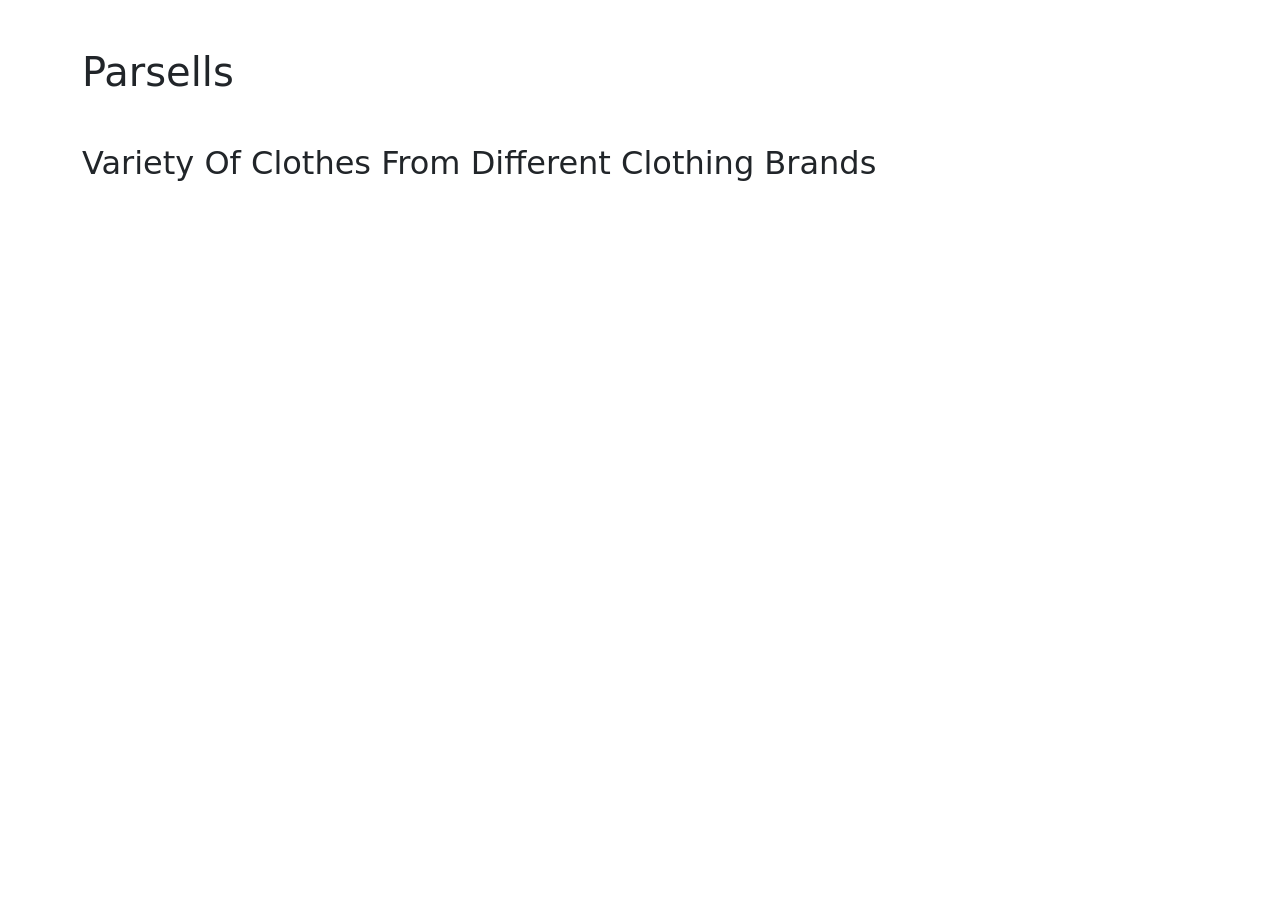
==== src/main/resources/templates/index.html @ 47d6bdda "Created Controller and Index" ====
<!DOCTYPE html>
<html lang="en" xmlns:th="http://www.thymeleaf.org">
<head>
   <meta charset="UTF-8">
   <link href="https://cdn.jsdelivr.net/npm/bootstrap@5.1.3/dist/css/bootstrap.min.css" rel="stylesheet" integrity="sha384-1BmE4kWBq78iYhFldvKuhfTAU6auU8tT94WrHftjDbrCEXSU1oBoqyl2QvZ6jIW3" crossorigin="anonymous">
   <title>Home</title>
</head>
<body>
<div th:replace="fragments/header :: header"></div>
<main>
   <div class="container">
      <h1 class="mt-5">Parsells</h1>
      <h2 class="mt-5">Variety Of Clothes From Different Clothing Brands</h2>
   </div>
</main>
<script src="https://cdn.jsdelivr.net/npm/bootstrap@5.1.3/dist/js/bootstrap.bundle.min.js" integrity="sha384-ka7Sk0Gln4gmtz2MlQnikT1wXgYsOg+OMhuP+IlRH9sENBO0LRn5q+8nbTov4+1p" crossorigin="anonymous"></script>
</body>
</html>
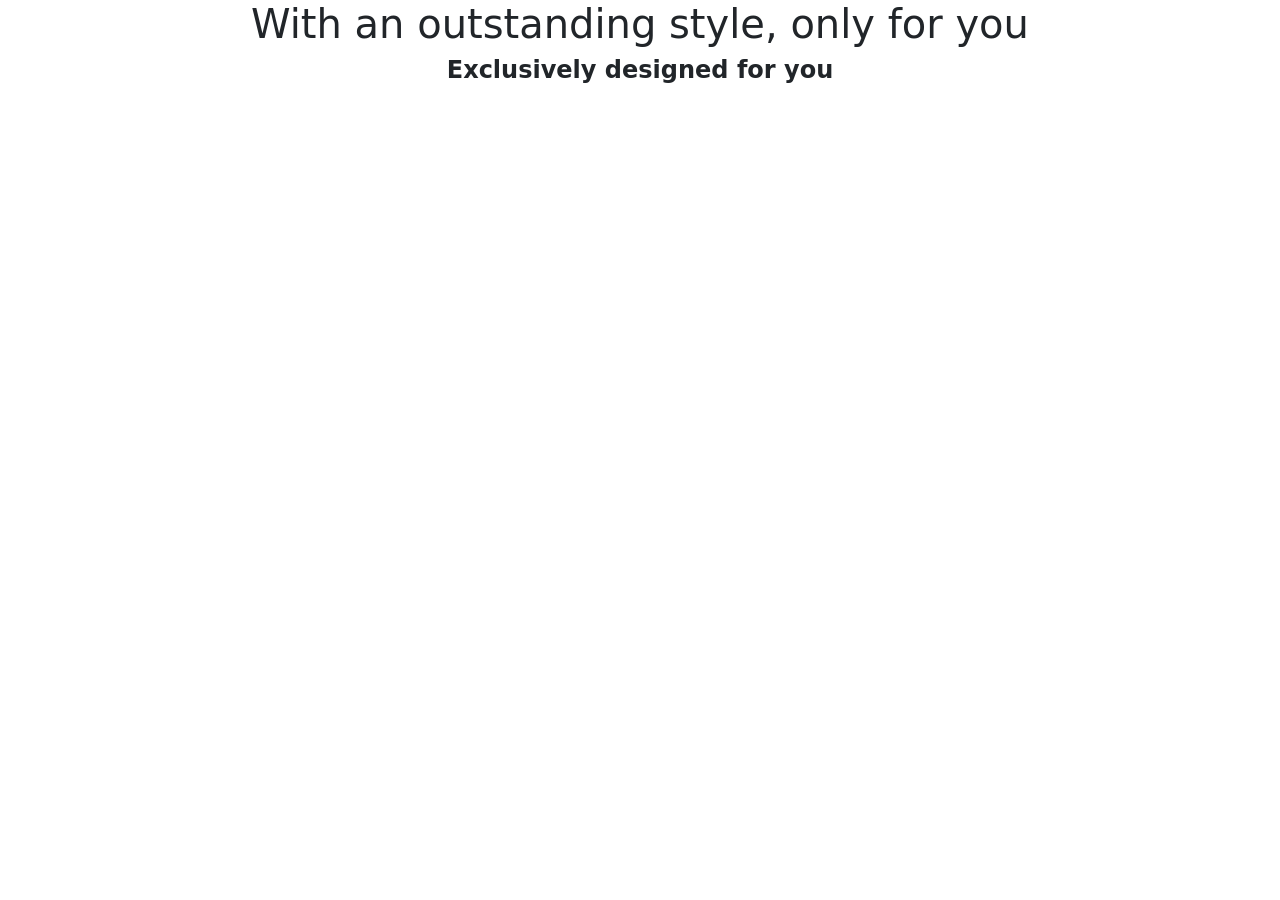
==== commit 96659e4e: "Added pages & navbar edited" ====
--- a/src/main/resources/templates/index.html
+++ b/src/main/resources/templates/index.html
@@ -8,10 +8,20 @@
 <body>
 <div th:replace="fragments/header :: header"></div>
 <main>
-   <div class="container">
-      <h1 class="mt-5">Parsells</h1>
-      <h2 class="mt-5">Variety Of Clothes From Different Clothing Brands</h2>
-   </div>
+   <section class="py-11 bg-light-gradient border-bottom border-white border-5">
+      <div class="bg-holder overlay overlay-light" img src="photo.jpg; background-size:cover;">
+      </div>
+      <div class="container">
+         <div class="row flex-center">
+            <div class="col-12 mb-10">
+               <div class="d-flex align-items-center flex-column">
+                  <h1 class="fw-normal"> With an outstanding style, only for you</h1>
+                  <h1 class="fs-4 fs-lg-8 fs-md-6 fw-bold">Exclusively designed for you</h1>
+               </div>
+            </div>
+         </div>
+      </div>
+   </section>
 </main>
 <script src="https://cdn.jsdelivr.net/npm/bootstrap@5.1.3/dist/js/bootstrap.bundle.min.js" integrity="sha384-ka7Sk0Gln4gmtz2MlQnikT1wXgYsOg+OMhuP+IlRH9sENBO0LRn5q+8nbTov4+1p" crossorigin="anonymous"></script>
 </body>
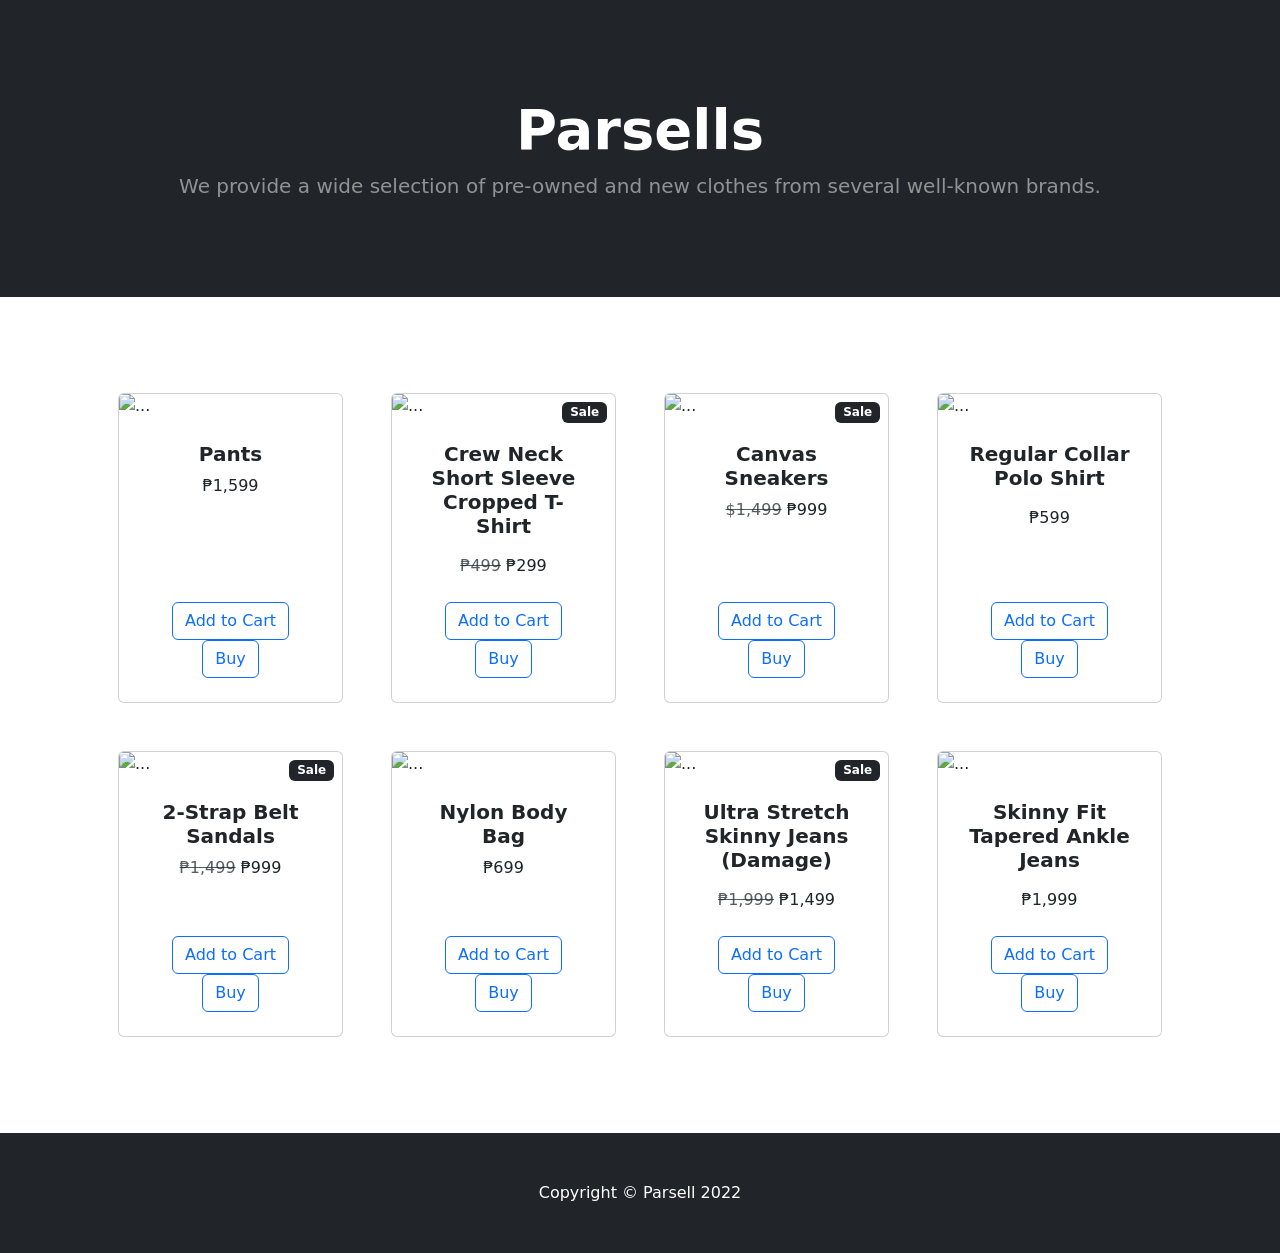
==== commit 32758513: "Edited all Pages & Header" ====
--- a/src/main/resources/templates/index.html
+++ b/src/main/resources/templates/index.html
@@ -7,22 +7,233 @@
 </head>
 <body>
 <div th:replace="fragments/header :: header"></div>
-<main>
-   <section class="py-11 bg-light-gradient border-bottom border-white border-5">
-      <div class="bg-holder overlay overlay-light" img src="photo.jpg; background-size:cover;">
+<!-- Header-->
+<header class="bg-dark py-5">
+   <div class="container px-4 px-lg-5 my-5">
+      <div class="text-center text-white">
+         <h1 class="display-4 fw-bolder">Parsells</h1>
+         <p class="lead fw-normal text-white-50 mb-0">We provide a wide selection of pre-owned and new clothes from several well-known brands.</p>
       </div>
-      <div class="container">
-         <div class="row flex-center">
-            <div class="col-12 mb-10">
-               <div class="d-flex align-items-center flex-column">
-                  <h1 class="fw-normal"> With an outstanding style, only for you</h1>
-                  <h1 class="fs-4 fs-lg-8 fs-md-6 fw-bold">Exclusively designed for you</h1>
+   </div>
+</header>
+<!-- Section-->
+<section class="py-5">
+   <div class="container px-4 px-lg-5 mt-5">
+      <div class="row gx-4 gx-lg-5 row-cols-2 row-cols-md-3 row-cols-xl-4 justify-content-center">
+         <div class="col mb-5">
+            <div class="card h-100">
+               <!-- Product image-->
+               <img class="card-img-top" src="https://image.uniqlo.com/UQ/ST3/AsianCommon/imagesgoods/426179/sub/goods_426179_sub14.jpg?width=1600&impolicy=quality_75" alt="..." />
+               <!-- Product details-->
+               <div class="card-body p-4">
+                  <div class="text-center">
+                     <!-- Product name-->
+                     <h5 class="fw-bolder">Pants</h5>
+                     <!-- Product price-->
+                     ₱1,599
+                  </div>
+               </div>
+               <!-- Product actions-->
+               <div class="card-footer p-4 pt-0 border-top-0 bg-transparent">
+                  <div class="text-center"><a class="btn btn-outline-primary mt-auto" href="#">Add to Cart</a></div>
+                  <div class="text-center"><a class="btn btn-outline-primary mt-auto" href="#">Buy</a></div>
+               </div>
+            </div>
+         </div>
+         <div class="col mb-5">
+            <div class="card h-100">
+               <!-- Sale badge-->
+               <div class="badge bg-dark text-white position-absolute" style="top: 0.5rem; right: 0.5rem">Sale</div>
+               <!-- Product image-->
+               <img class="card-img-top" src="https://image.uniqlo.com/UQ/ST3/AsianCommon/imagesgoods/452872/item/goods_13_452872.jpg?width=1600&impolicy=quality_75" alt="..." />
+               <!-- Product details-->
+               <div class="card-body p-4">
+                  <div class="text-center">
+                     <!-- Product name-->
+                     <h5 class="fw-bolder">Crew Neck Short Sleeve Cropped T-Shirt</h5>
+                     <!-- Product reviews-->
+                     <div class="d-flex justify-content-center small text-warning mb-2">
+                        <div class="bi-star-fill"></div>
+                        <div class="bi-star-fill"></div>
+                        <div class="bi-star-fill"></div>
+                        <div class="bi-star-fill"></div>
+                        <div class="bi-star-fill"></div>
+                     </div>
+                     <!-- Product price-->
+                     <span class="text-muted text-decoration-line-through">₱499</span>
+                     ₱299
+                  </div>
+               </div>
+               <!-- Product actions-->
+               <div class="card-footer p-4 pt-0 border-top-0 bg-transparent">
+                  <div class="text-center"><a class="btn btn-outline-primary mt-auto" href="#">Add to Cart</a></div>
+                  <div class="text-center"><a class="btn btn-outline-primary mt-auto" href="#">Buy</a></div>
+               </div>
+            </div>
+         </div>
+         <div class="col mb-5">
+            <div class="card h-100">
+               <!-- Sale badge-->
+               <div class="badge bg-dark text-white position-absolute" style="top: 0.5rem; right: 0.5rem">Sale</div>
+               <!-- Product image-->
+               <img class="card-img-top" src="https://image.uniqlo.com/UQ/ST3/AsianCommon/imagesgoods/450232/item/goods_01_450232.jpg?width=1600&impolicy=quality_75" alt="..." />
+               <!-- Product details-->
+               <div class="card-body p-4">
+                  <div class="text-center">
+                     <!-- Product name-->
+                     <h5 class="fw-bolder">Canvas Sneakers</h5>
+                     <!-- Product price-->
+                     <span class="text-muted text-decoration-line-through">$1,499</span>
+                     ₱999
+                  </div>
+               </div>
+               <!-- Product actions-->
+               <div class="card-footer p-4 pt-0 border-top-0 bg-transparent">
+                  <div class="text-center"><a class="btn btn-outline-primary mt-auto" href="#">Add to Cart</a></div>
+                  <div class="text-center"><a class="btn btn-outline-primary mt-auto" href="#">Buy</a></div>
+               </div>
+            </div>
+         </div>
+         <div class="col mb-5">
+            <div class="card h-100">
+               <!-- Product image-->
+               <img class="card-img-top" src="https://image.uniqlo.com/UQ/ST3/AsianCommon/imagesgoods/452425/item/goods_32_452425.jpg?width=1600&impolicy=quality_75" alt="..." />
+               <!-- Product details-->
+               <div class="card-body p-4">
+                  <div class="text-center">
+                     <!-- Product name-->
+                     <h5 class="fw-bolder">Regular Collar Polo Shirt</h5>
+                     <!-- Product reviews-->
+                     <div class="d-flex justify-content-center small text-warning mb-2">
+                        <div class="bi-star-fill"></div>
+                        <div class="bi-star-fill"></div>
+                        <div class="bi-star-fill"></div>
+                        <div class="bi-star-fill"></div>
+                        <div class="bi-star-fill"></div>
+                     </div>
+                     <!-- Product price-->
+                     ₱599
+                  </div>
+               </div>
+               <!-- Product actions-->
+               <div class="card-footer p-4 pt-0 border-top-0 bg-transparent">
+                  <div class="text-center"><a class="btn btn-outline-primary mt-auto" href="#">Add to Cart</a></div>
+                  <div class="text-center"><a class="btn btn-outline-primary mt-auto" href="#">Buy</a></div>
+               </div>
+            </div>
+         </div>
+         <div class="col mb-5">
+            <div class="card h-100">
+               <!-- Sale badge-->
+               <div class="badge bg-dark text-white position-absolute" style="top: 0.5rem; right: 0.5rem">Sale</div>
+               <!-- Product image-->
+               <img class="card-img-top" src="https://image.uniqlo.com/UQ/ST3/AsianCommon/imagesgoods/445089/item/goods_57_445089.jpg?width=1600&impolicy=quality_75" alt="..." />
+               <!-- Product details-->
+               <div class="card-body p-4">
+                  <div class="text-center">
+                     <!-- Product name-->
+                     <h5 class="fw-bolder">2-Strap Belt Sandals</h5>
+                     <!-- Product price-->
+                     <span class="text-muted text-decoration-line-through">₱1,499</span>
+                     ₱999
+                  </div>
+               </div>
+               <!-- Product actions-->
+               <div class="card-footer p-4 pt-0 border-top-0 bg-transparent">
+                  <div class="text-center"><a class="btn btn-outline-primary mt-auto" href="#">Add to Cart</a></div>
+                  <div class="text-center"><a class="btn btn-outline-primary mt-auto" href="#">Buy</a></div>
+               </div>
+            </div>
+         </div>
+         <div class="col mb-5">
+            <div class="card h-100">
+               <!-- Product image-->
+               <img class="card-img-top" src="https://image.uniqlo.com/UQ/ST3/AsianCommon/imagesgoods/453376/item/goods_09_453376.jpg?width=1600&impolicy=quality_75" alt="..." />
+               <!-- Product details-->
+               <div class="card-body p-4">
+                  <div class="text-center">
+                     <!-- Product name-->
+                     <h5 class="fw-bolder">Nylon Body Bag</h5>
+                     <!-- Product price-->
+                     ₱699
+                  </div>
+               </div>
+               <!-- Product actions-->
+               <div class="card-footer p-4 pt-0 border-top-0 bg-transparent">
+                  <div class="text-center"><a class="btn btn-outline-primary mt-auto" href="#">Add to Cart</a></div>
+                  <div class="text-center"><a class="btn btn-outline-primary mt-auto" href="#">Buy</a></div>
+               </div>
+            </div>
+         </div>
+         <div class="col mb-5">
+            <div class="card h-100">
+               <!-- Sale badge-->
+               <div class="badge bg-dark text-white position-absolute" style="top: 0.5rem; right: 0.5rem">Sale</div>
+               <!-- Product image-->
+               <img class="card-img-top" src="https://image.uniqlo.com/UQ/ST3/ph/imagesgoods/447647/item/phgoods_64_447647.jpg?width=1600&impolicy=quality_75" alt="..." />
+               <!-- Product details-->
+               <div class="card-body p-4">
+                  <div class="text-center">
+                     <!-- Product name-->
+                     <h5 class="fw-bolder">Ultra Stretch Skinny Jeans (Damage)</h5>
+                     <!-- Product reviews-->
+                     <div class="d-flex justify-content-center small text-warning mb-2">
+                        <div class="bi-star-fill"></div>
+                        <div class="bi-star-fill"></div>
+                        <div class="bi-star-fill"></div>
+                        <div class="bi-star-fill"></div>
+                        <div class="bi-star-fill"></div>
+                     </div>
+                     <!-- Product price-->
+                     <span class="text-muted text-decoration-line-through">₱1,999</span>
+                     ₱1,499
+                  </div>
+               </div>
+               <!-- Product actions-->
+               <div class="card-footer p-4 pt-0 border-top-0 bg-transparent">
+                  <div class="text-center"><a class="btn btn-outline-primary mt-auto" href="#">Add to Cart</a></div>
+                  <div class="text-center"><a class="btn btn-outline-primary mt-auto" href="#">Buy</a></div>
+               </div>
+            </div>
+         </div>
+         <div class="col mb-5">
+            <div class="card h-100">
+               <!-- Product image-->
+               <img class="card-img-top" src="https://image.uniqlo.com/UQ/ST3/AsianCommon/imagesgoods/445289/item/goods_63_445289.jpg?width=1600&impolicy=quality_75" alt="..." />
+               <!-- Product details-->
+               <div class="card-body p-4">
+                  <div class="text-center">
+                     <!-- Product name-->
+                     <h5 class="fw-bolder">Skinny Fit Tapered Ankle Jeans</h5>
+                     <!-- Product reviews-->
+                     <div class="d-flex justify-content-center small text-warning mb-2">
+                        <div class="bi-star-fill"></div>
+                        <div class="bi-star-fill"></div>
+                        <div class="bi-star-fill"></div>
+                        <div class="bi-star-fill"></div>
+                        <div class="bi-star-fill"></div>
+                     </div>
+                     <!-- Product price-->
+                     ₱1,999
+                  </div>
+               </div>
+               <!-- Product actions-->
+               <div class="card-footer p-4 pt-0 border-top-0 bg-transparent">
+                  <div class="text-center"><a class="btn btn-outline-primary mt-auto" href="#">Add to Cart</a></div>
+                  <div class="text-center"><a class="btn btn-outline-primary mt-auto" href="#">Buy</a></div>
                </div>
             </div>
          </div>
       </div>
-   </section>
-</main>
-<script src="https://cdn.jsdelivr.net/npm/bootstrap@5.1.3/dist/js/bootstrap.bundle.min.js" integrity="sha384-ka7Sk0Gln4gmtz2MlQnikT1wXgYsOg+OMhuP+IlRH9sENBO0LRn5q+8nbTov4+1p" crossorigin="anonymous"></script>
+   </div>
+</section>
+<!-- Footer-->
+<footer class="py-5 bg-dark">
+   <div class="container"><p class="m-0 text-center text-white">Copyright &copy; Parsell 2022</p></div>
+</footer>
+<!-- Bootstrap core JS-->
+<script src="https://cdn.jsdelivr.net/npm/bootstrap@5.1.3/dist/js/bootstrap.bundle.min.js"></script>
+<!-- Core theme JS-->
+<script src="js/scripts.js"></script>
 </body>
 </html>
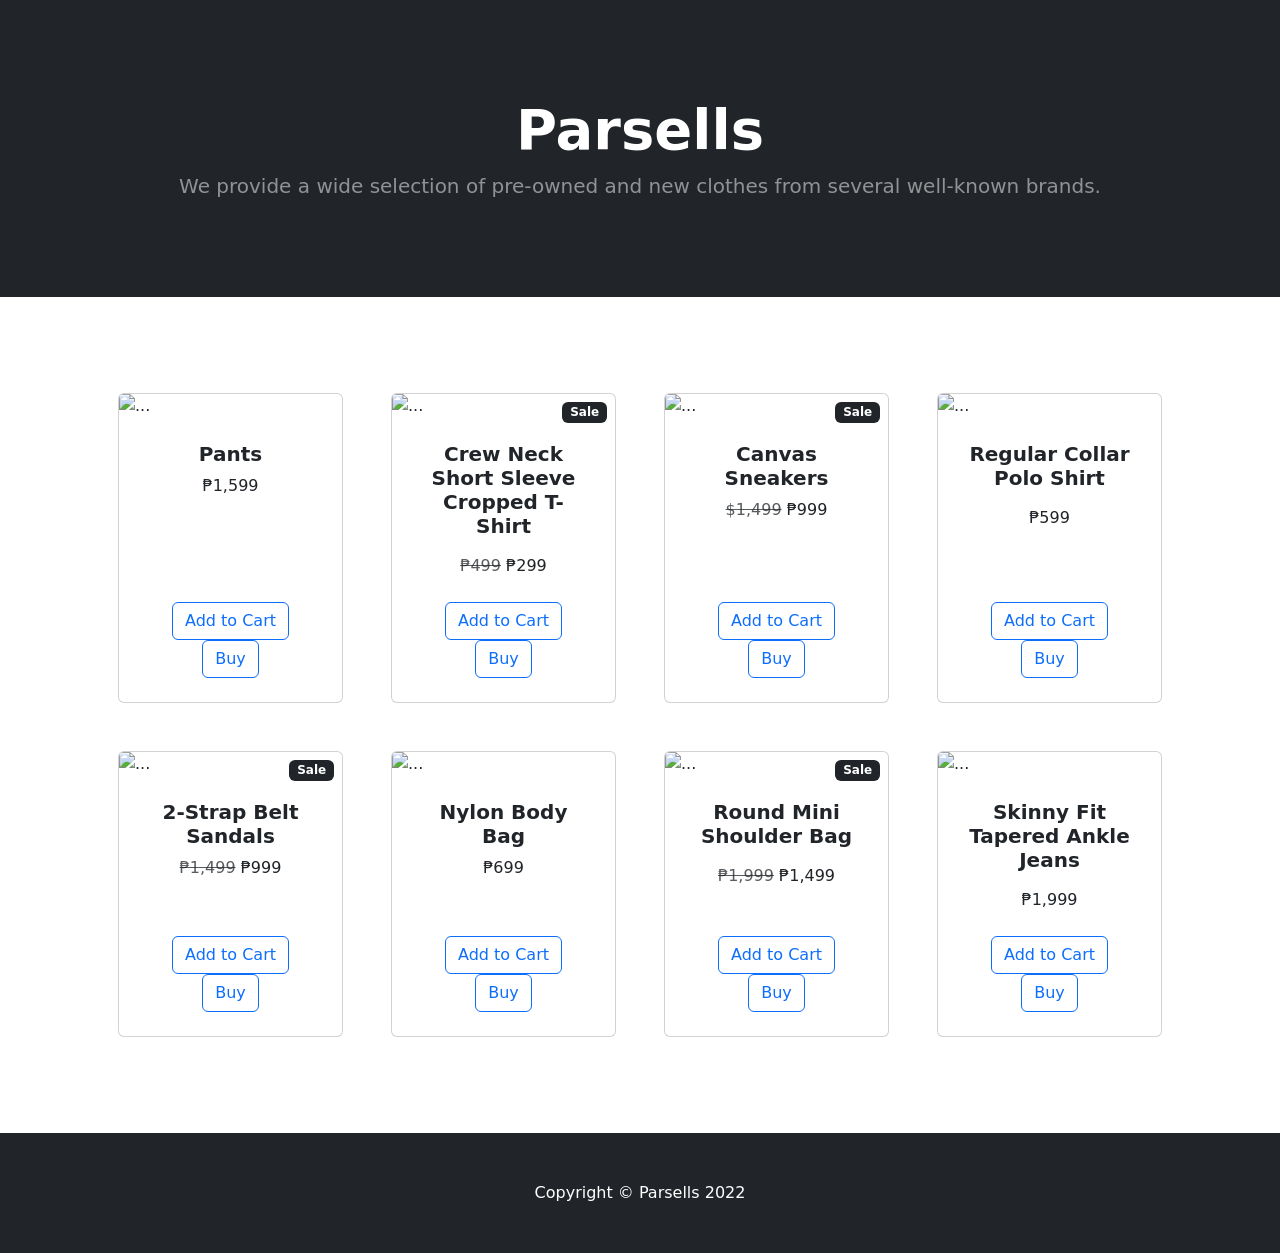
==== commit 9e9c5b6a: "Working register and products crud" ====
--- a/src/main/resources/templates/index.html
+++ b/src/main/resources/templates/index.html
@@ -36,7 +36,7 @@
                <!-- Product actions-->
                <div class="card-footer p-4 pt-0 border-top-0 bg-transparent">
                   <div class="text-center"><a class="btn btn-outline-primary mt-auto" href="#">Add to Cart</a></div>
-                  <div class="text-center"><a class="btn btn-outline-primary mt-auto" href="#">Buy</a></div>
+                  <div class="text-center"><a class="btn btn-outline-primary mt-auto" th:href="@{~/checkout}">Buy</a></div>
                </div>
             </div>
          </div>
@@ -67,7 +67,7 @@
                <!-- Product actions-->
                <div class="card-footer p-4 pt-0 border-top-0 bg-transparent">
                   <div class="text-center"><a class="btn btn-outline-primary mt-auto" href="#">Add to Cart</a></div>
-                  <div class="text-center"><a class="btn btn-outline-primary mt-auto" href="#">Buy</a></div>
+                  <div class="text-center"><a class="btn btn-outline-primary mt-auto" th:href="@{~/checkout}">Buy</a></div>
                </div>
             </div>
          </div>
@@ -90,7 +90,7 @@
                <!-- Product actions-->
                <div class="card-footer p-4 pt-0 border-top-0 bg-transparent">
                   <div class="text-center"><a class="btn btn-outline-primary mt-auto" href="#">Add to Cart</a></div>
-                  <div class="text-center"><a class="btn btn-outline-primary mt-auto" href="#">Buy</a></div>
+                  <div class="text-center"><a class="btn btn-outline-primary mt-auto" th:href="@{~/checkout}">Buy</a></div>
                </div>
             </div>
          </div>
@@ -118,7 +118,7 @@
                <!-- Product actions-->
                <div class="card-footer p-4 pt-0 border-top-0 bg-transparent">
                   <div class="text-center"><a class="btn btn-outline-primary mt-auto" href="#">Add to Cart</a></div>
-                  <div class="text-center"><a class="btn btn-outline-primary mt-auto" href="#">Buy</a></div>
+                  <div class="text-center"><a class="btn btn-outline-primary mt-auto" th:href="@{~/checkout}">Buy</a></div>
                </div>
             </div>
          </div>
@@ -141,7 +141,7 @@
                <!-- Product actions-->
                <div class="card-footer p-4 pt-0 border-top-0 bg-transparent">
                   <div class="text-center"><a class="btn btn-outline-primary mt-auto" href="#">Add to Cart</a></div>
-                  <div class="text-center"><a class="btn btn-outline-primary mt-auto" href="#">Buy</a></div>
+                  <div class="text-center"><a class="btn btn-outline-primary mt-auto" th:href="@{~/checkout}">Buy</a></div>
                </div>
             </div>
          </div>
@@ -160,22 +160,22 @@
                </div>
                <!-- Product actions-->
                <div class="card-footer p-4 pt-0 border-top-0 bg-transparent">
-                  <div class="text-center"><a class="btn btn-outline-primary mt-auto" href="#">Add to Cart</a></div>
-                  <div class="text-center"><a class="btn btn-outline-primary mt-auto" href="#">Buy</a></div>
-               </div>
-            </div>
-         </div>
-         <div class="col mb-5">
-            <div class="card h-100">
-               <!-- Sale badge-->
-               <div class="badge bg-dark text-white position-absolute" style="top: 0.5rem; right: 0.5rem">Sale</div>
-               <!-- Product image-->
-               <img class="card-img-top" src="https://image.uniqlo.com/UQ/ST3/ph/imagesgoods/447647/item/phgoods_64_447647.jpg?width=1600&impolicy=quality_75" alt="..." />
-               <!-- Product details-->
-               <div class="card-body p-4">
-                  <div class="text-center">
-                     <!-- Product name-->
-                     <h5 class="fw-bolder">Ultra Stretch Skinny Jeans (Damage)</h5>
+                  <div class="text-center"><a class="btn btn-outline-primary mt-auto" href="checkout.html">Add to Cart</a></div>
+                  <div class="text-center"><a class="btn btn-outline-primary mt-auto" th:href="@{~/checkout}">Buy</a></div>
+               </div>
+            </div>
+         </div>
+         <div class="col mb-5">
+            <div class="card h-100">
+               <!-- Sale badge-->
+               <div class="badge bg-dark text-white position-absolute" style="top: 0.5rem; right: 0.5rem">Sale</div>
+               <!-- Product image-->
+               <img class="card-img-top" src="https://image.uniqlo.com/UQ/ST3/AsianCommon/imagesgoods/457155/item/goods_58_457155.jpg?width=1600&impolicy=quality_75" alt="..." />
+               <!-- Product details-->
+               <div class="card-body p-4">
+                  <div class="text-center">
+                     <!-- Product name-->
+                     <h5 class="fw-bolder">Round Mini Shoulder Bag</h5>
                      <!-- Product reviews-->
                      <div class="d-flex justify-content-center small text-warning mb-2">
                         <div class="bi-star-fill"></div>
@@ -192,7 +192,7 @@
                <!-- Product actions-->
                <div class="card-footer p-4 pt-0 border-top-0 bg-transparent">
                   <div class="text-center"><a class="btn btn-outline-primary mt-auto" href="#">Add to Cart</a></div>
-                  <div class="text-center"><a class="btn btn-outline-primary mt-auto" href="#">Buy</a></div>
+                  <div class="text-center"><a class="btn btn-outline-primary mt-auto" th:href="@{~/checkout}">Buy</a></div>
                </div>
             </div>
          </div>
@@ -220,7 +220,7 @@
                <!-- Product actions-->
                <div class="card-footer p-4 pt-0 border-top-0 bg-transparent">
                   <div class="text-center"><a class="btn btn-outline-primary mt-auto" href="#">Add to Cart</a></div>
-                  <div class="text-center"><a class="btn btn-outline-primary mt-auto" href="#">Buy</a></div>
+                  <div class="text-center"><a class="btn btn-outline-primary mt-auto" th:href="@{~/checkout}">Buy</a></div>
                </div>
             </div>
          </div>
@@ -229,7 +229,7 @@
 </section>
 <!-- Footer-->
 <footer class="py-5 bg-dark">
-   <div class="container"><p class="m-0 text-center text-white">Copyright &copy; Parsell 2022</p></div>
+   <div class="container"><p class="m-0 text-center text-white">Copyright &copy; Parsells 2022</p></div>
 </footer>
 <!-- Bootstrap core JS-->
 <script src="https://cdn.jsdelivr.net/npm/bootstrap@5.1.3/dist/js/bootstrap.bundle.min.js"></script>
